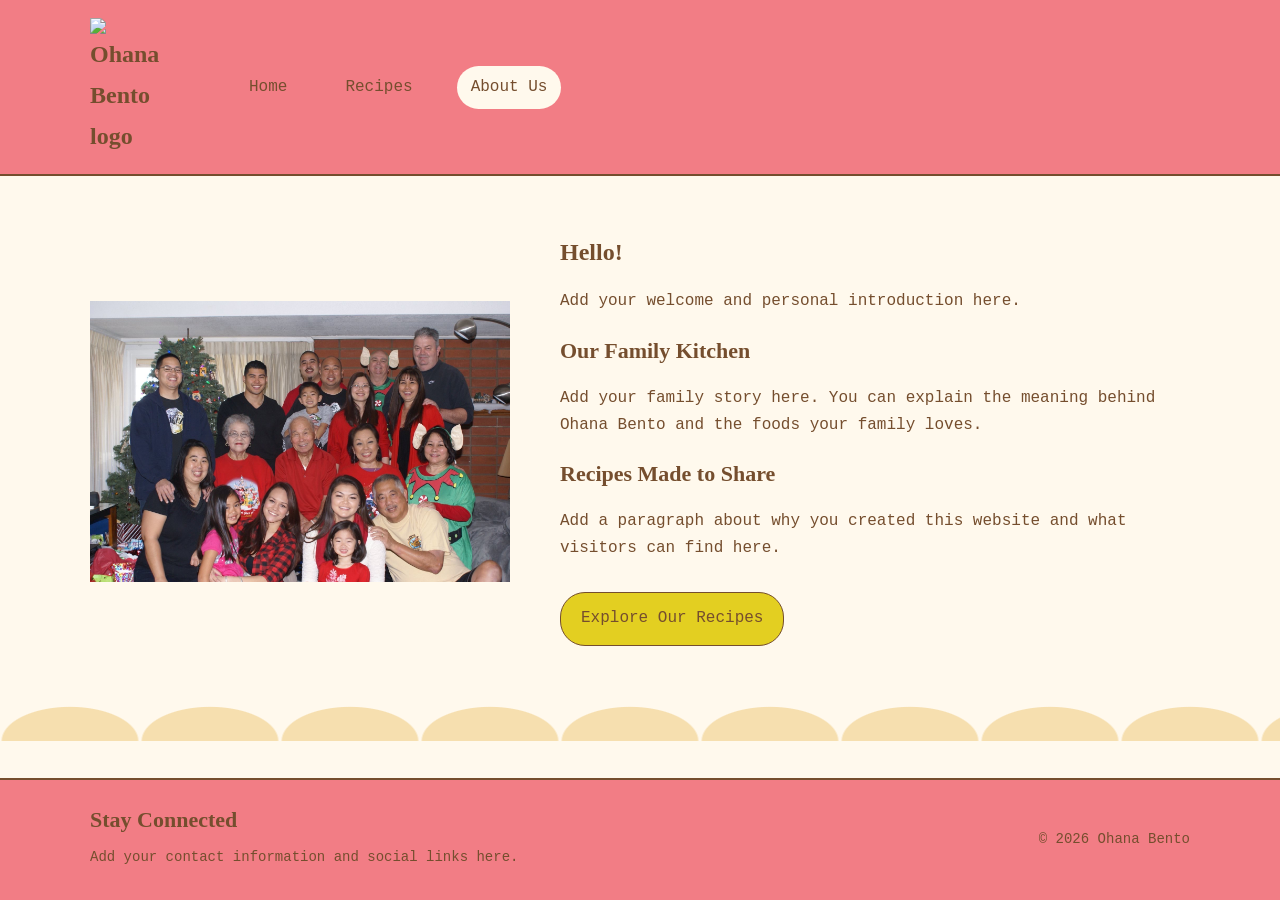
==== about.html @ c1be3a80 "Added all html and css files for first draft." ====
<!DOCTYPE html>
<html lang="en">
<head>
  <meta charset="UTF-8">
  <meta name="viewport" content="width=device-width, initial-scale=1.0">

  <title>About Us | Ohana Bento</title>

  <link rel="stylesheet" href="style.css">
  <script src="script.js" defer></script>
</head>

<body>

  <!-- HEADER -->
  <header class="site-header">
    <div class="header-container">

      <a href="index.html" class="logo">
        <img src="ohana bento logo.png" alt="Ohana Bento logo" class="logo-image">
      </a>

      <nav aria-label="Main navigation">
        <a href="index.html">Home</a>
        <a href="recipes.html">Recipes</a>
        <a href="about.html" aria-current="page">About Us</a>
      </nav>

    </div>
  </header>

  <!-- MAIN CONTENT -->
  <main>

    <section class="about-layout page-container">

      <div class="image-placeholder family-image">
      <img src="ohana.JPG" alt="Family photo" class="family-photo">
      </div>

      <div class="about-text">

        <h1>Hello!</h1>

        <p>
          Add your welcome and personal introduction here.
        </p>

        <h2>Our Family Kitchen</h2>

        <p>
          Add your family story here. You can explain the meaning
          behind Ohana Bento and the foods your family loves.
        </p>

        <h2>Recipes Made to Share</h2>

        <p>
          Add a paragraph about why you created this website
          and what visitors can find here.
        </p>

        <a href="recipes.html" class="button-link">
          Explore Our Recipes
        </a>

      </div>

    </section>

    <div class="wave-divider" aria-hidden="true"></div>

  </main>

  <!-- FOOTER -->
  <footer class="site-footer">
    <div class="footer-container">

      <div>
        <h2>Stay Connected</h2>
        <p>Add your contact information and social links here.</p>
      </div>

      <p>
        &copy; <span class="year">2026</span> Ohana Bento
      </p>

    </div>
  </footer>

</body>
</html>
---- style.css ----
/* =========================
   BASIC PAGE STYLES
========================= */

* {
  box-sizing: border-box;
}

html {
  scroll-padding-top: 24px;
}

body {
  margin: 0;

  /* Keeps the footer at the bottom on short pages */
  min-height: 100vh;
  display: flex;
  flex-direction: column;

  background-color: #fff9ed;
  color: #754e2e;

  font-family: "Source Code Variable", "Courier New", monospace;
  font-size: 16px;
  line-height: 1.7;
}

main {
  flex: 1;
}

.page-container {
  width: 90%;
  max-width: 1100px;
  margin: 0 auto;
}

h1 {
  font-family: "Sketchnote", "Comic Sans MS", cursive;
  font-size: 24px;
  line-height: 1.3;
}

h2,
h3,
h4 {
  font-family: "Marker Felt", "Comic Sans MS", cursive;
  line-height: 1.4;
}

h2 {
  font-size: 22px;
}

h3 {
  font-size: 20px;
}

h4 {
  font-size: 17px;
  margin-bottom: 10px;
}

p {
  margin-bottom: 20px;
}

a {
  color: #006b42;
  text-underline-offset: 4px;
}

a:hover {
  color: #754e2e;
}

a:focus-visible,
select:focus-visible {
  outline: 3px solid #006b42;
  outline-offset: 5px;
}

img {
  display: block;
  max-width: 100%;
}

/* =========================
   HEADER AND NAVIGATION
========================= */

.site-header {
  background-color: #f27d85;
  border-bottom: 2px solid #754e2e;
}

.header-container {
  width: 90%;
  max-width: 1100px;
  min-height: 95px;
  margin: 0 auto;
  padding: 18px 0;

  display: flex;
  align-items: center;
  gap: 60px;
}

.logo {
  flex-shrink: 0;

  color: #754e2e;
  font-family: "Sketchnote", "Comic Sans MS", cursive;
  font-size: 24px;
  font-weight: bold;
  text-decoration: none;
}

/* Use this if you replace the logo text with an image */
.logo img {
  width: 85px;
  height: auto;
}

nav {
  display: flex;
  align-items: center;
  gap: 30px;
}

nav a {
  padding: 8px 14px;
  border-radius: 24px;

  color: #754e2e;
  text-decoration: none;
  white-space: nowrap;
}

nav a:hover,
nav a[aria-current="page"] {
  background-color: #fff9ed;
}

/* =========================
   IMAGE PLACEHOLDERS
========================= */

.image-placeholder {
  display: flex;
  align-items: center;
  justify-content: center;
}

/* These classes also work on your real images */
.hero-image,
.card-image,
.sidebar-image,
.recipe-main-image,
.family-image {
  width: 100%;
  object-fit: cover;
  border-radius: 20px;
}

.image-caption {
  margin-top: 12px;
  font-size: 14px;
  text-align: center;
}

/* =========================
   HOME PAGE
========================= */

.home-intro {
  padding-top: 35px;
  padding-bottom: 25px;
  text-align: center;
}

.hero-image {
  max-width: 900px;
  height: 320px;
  margin: 30px auto 0;
}

.featured-section {
  padding: 25px 0 50px;
  background-color: #f6dfaf;
}

.featured-section > .page-container > h2,
.featured-section > .page-container > p {
  text-align: center;
}

.recipe-grid {
  display: grid;
  grid-template-columns: repeat(3, 1fr);
  gap: 25px;
  margin-top: 30px;
}

.recipe-card {
  padding: 18px;
  border-radius: 20px;
  background-color: #fff9ed;
}

.card-image {
  height: 180px;
}

.recipe-card p {
  font-size: 14px;
}

/* =========================
   CURVED SECTION DIVIDER
========================= */

.wave-divider {
  height: 35px;

  background:
    radial-gradient(
      ellipse at 50% 100%,
      #f6dfaf 68%,
      transparent 70%
    );

  background-size: 140px 35px;
  background-repeat: repeat-x;
}

/* =========================
   RECIPES PAGE
========================= */

.recipes-page {
  padding-top: 30px;
  padding-bottom: 50px;
}

.page-intro {
  text-align: center;
}

.category-menu {
  display: flex;
  align-items: center;
  justify-content: center;
  flex-wrap: wrap;
  gap: 12px;

  margin: 25px 0 35px;
}

.category-menu select {
  padding: 10px 14px;
  border: 1px solid #754e2e;
  border-radius: 8px;

  background-color: #fff9ed;
  color: #754e2e;
  font: inherit;
}

.recipes-layout {
  display: grid;
  grid-template-columns: 230px 1fr;
  gap: 35px;
  align-items: start;
}

.recipe-sidebar {
  padding: 20px;
  border-radius: 20px;
  background-color: #f6dfaf;
}

.recipe-sidebar > h2 {
  margin-top: 0;
}

.sidebar-item {
  margin-top: 25px;
}

.sidebar-image {
  height: 170px;
}

.sidebar-item h3 {
  text-align: center;
}

.recipe-content {
  min-width: 0;
  padding: 25px;
  border: 1px solid #754e2e;
  border-radius: 20px;
  background-color: #ffffff;
}

.recipe-category + .recipe-category {
  margin-top: 40px;
  padding-top: 20px;
  border-top: 1px solid #d8c8b3;
}

.recipe-main-image {
  height: 280px;
}

.recipe-details li {
  margin-bottom: 10px;
}

/* =========================
   ABOUT PAGE
========================= */

.about-layout {
  display: grid;
  grid-template-columns: 1fr 1.5fr;
  align-items: center;
  gap: 50px;

  padding-top: 55px;
  padding-bottom: 55px;
}

.family-image {
  height: 420px;
}

.about-text h1 {
  margin-top: 0;
}

.button-link {
  display: inline-block;
  margin-top: 10px;
  padding: 12px 20px;
  border: 1px solid #754e2e;
  border-radius: 25px;

  background-color: #e3cf21;
  color: #754e2e;
  text-decoration: none;
}

.button-link:hover {
  background-color: #f27d85;
}

/* =========================
   FOOTER
========================= */

.site-footer {
  padding: 25px 0;
  border-top: 2px solid #754e2e;
  background-color: #f27d85;
}

.footer-container {
  width: 90%;
  max-width: 1100px;
  margin: 0 auto;

  display: flex;
  justify-content: space-between;
  align-items: center;
  gap: 25px;
  flex-wrap: wrap;
}

.site-footer h2 {
  margin-top: 0;
  margin-bottom: 10px;
}

.site-footer p {
  margin: 5px 0;
  font-size: 14px;
}

/* =========================
   SMALLER SCREENS
========================= */

@media (max-width: 750px) {
  .header-container {
    flex-wrap: wrap;
    gap: 15px;
  }

  nav {
    gap: 8px;
    flex-wrap: wrap;
  }

  nav a {
    padding: 6px 10px;
    font-size: 14px;
  }

  .recipe-grid,
  .recipes-layout,
  .about-layout {
    grid-template-columns: 1fr;
  }

  .hero-image {
    height: 240px;
  }

  .family-image {
    height: 300px;
  }

  .about-layout {
    gap: 25px;
    padding-top: 30px;
    padding-bottom: 30px;
  }

  .recipe-main-image {
    height: 220px;
  }

  .footer-container {
    align-items: flex-start;
    flex-direction: column;
  }
}
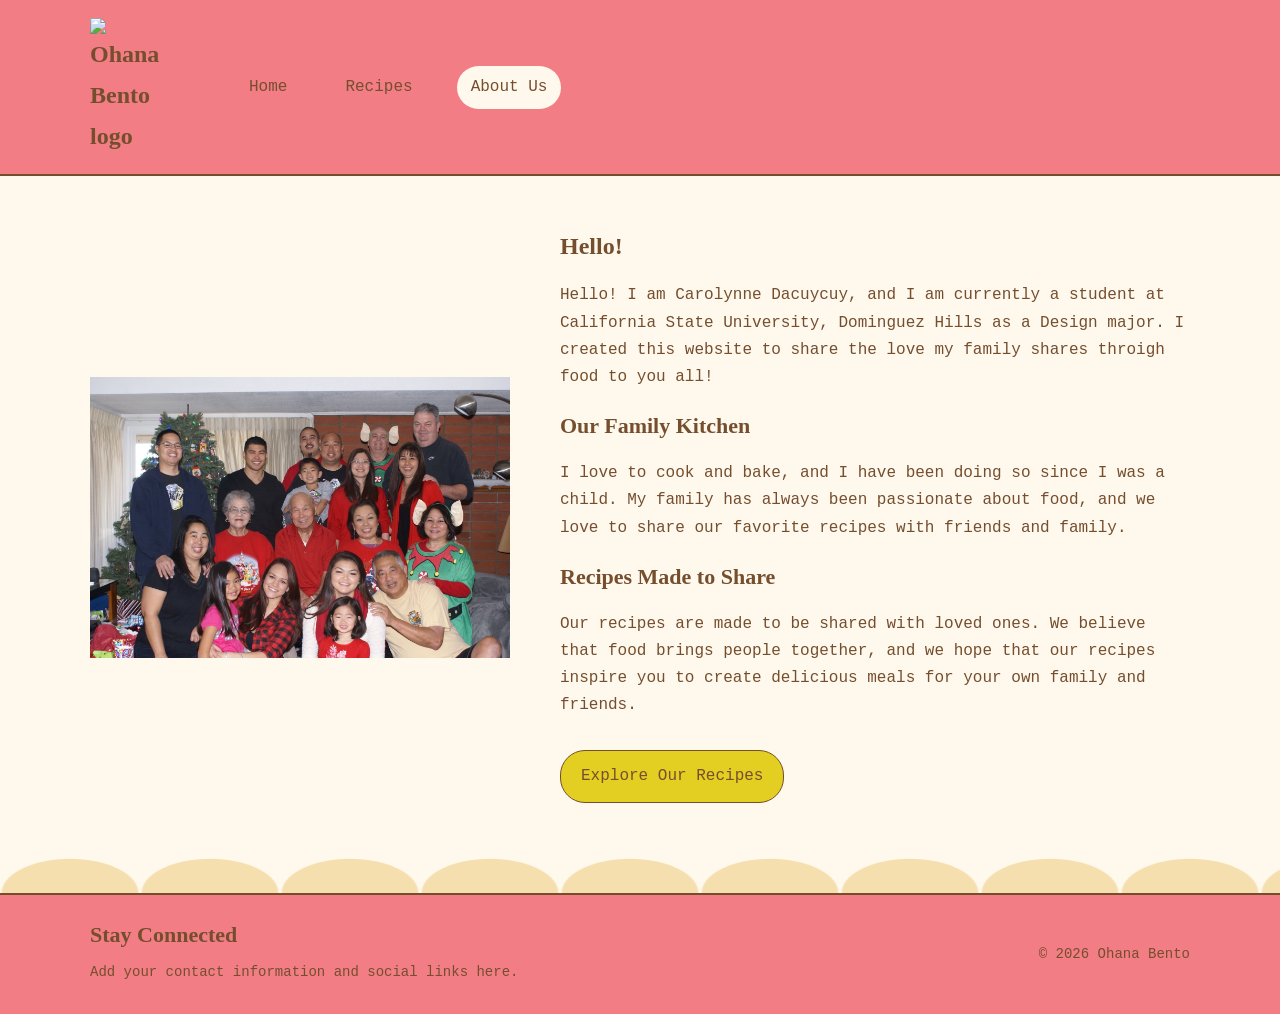
==== commit 73c79cfb: "Added some adjustments to pages" ====
--- a/about.html
+++ b/about.html
@@ -43,21 +43,19 @@
         <h1>Hello!</h1>
 
         <p>
-          Add your welcome and personal introduction here.
+          Hello! I am Carolynne Dacuycuy, and I am currently a student at California State University, Dominguez Hills as a Design major. I created this website to share the love my family shares throigh food to you all!
         </p>
 
         <h2>Our Family Kitchen</h2>
 
         <p>
-          Add your family story here. You can explain the meaning
-          behind Ohana Bento and the foods your family loves.
+          I love to cook and bake, and I have been doing so since I was a child. My family has always been passionate about food, and we love to share our favorite recipes with friends and family. 
         </p>
 
         <h2>Recipes Made to Share</h2>
 
         <p>
-          Add a paragraph about why you created this website
-          and what visitors can find here.
+            Our recipes are made to be shared with loved ones. We believe that food brings people together, and we hope that our recipes inspire you to create delicious meals for your own family and friends. 
         </p>
 
         <a href="recipes.html" class="button-link">
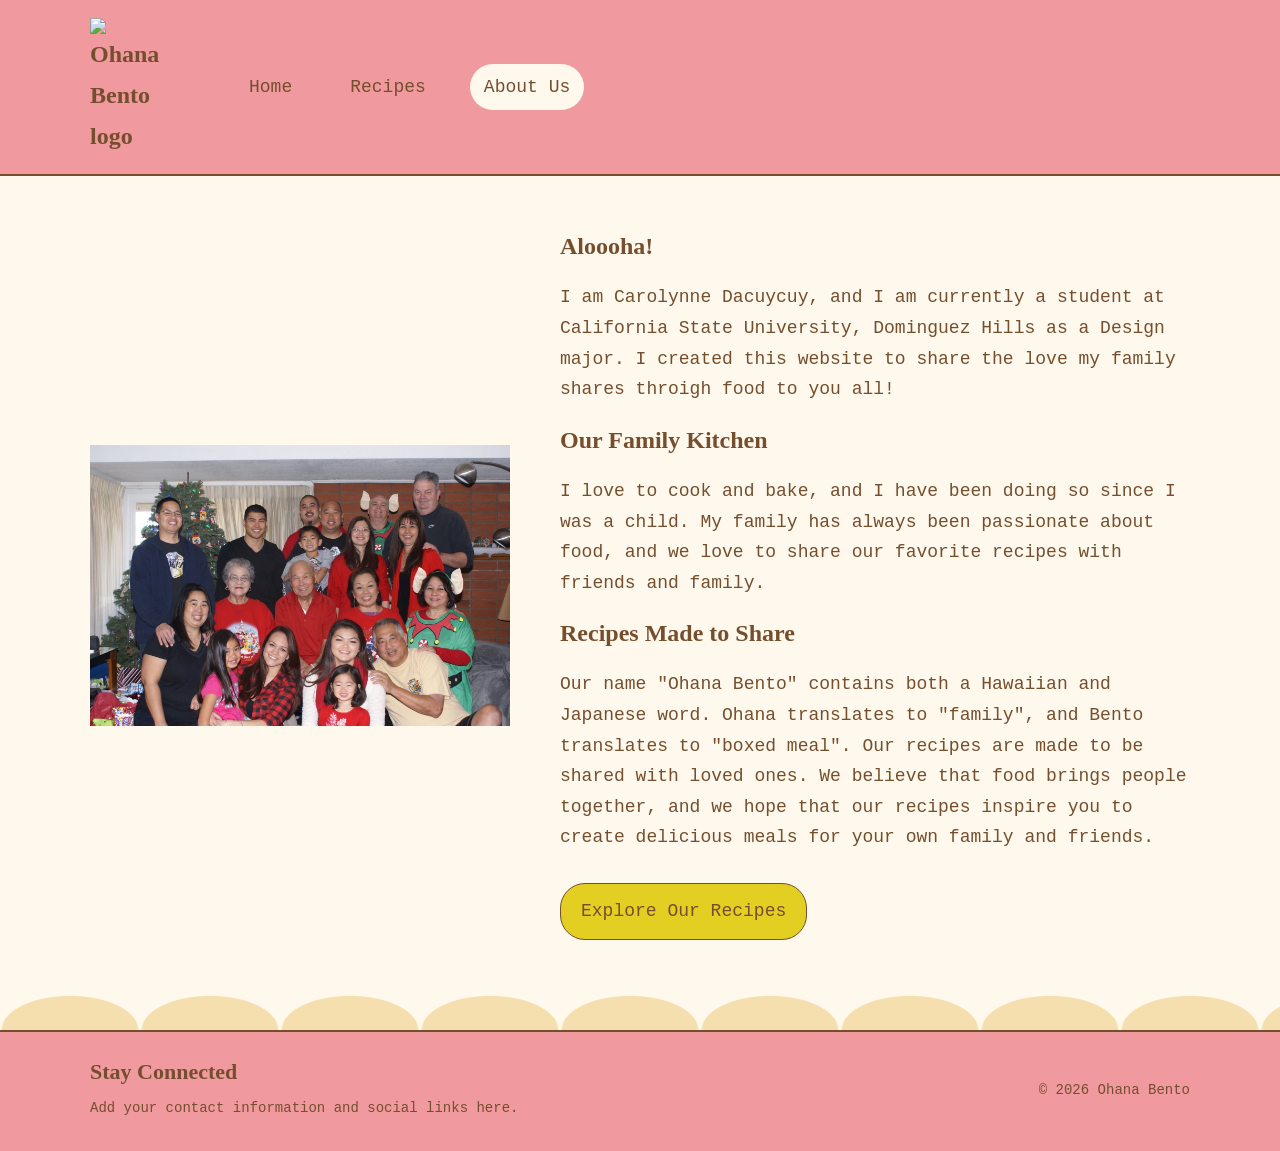
==== commit a3a27830: "added adjustments to second draft." ====
--- a/about.html
+++ b/about.html
@@ -40,22 +40,22 @@
 
       <div class="about-text">
 
-        <h1>Hello!</h1>
+        <h1>Aloooha!</h1>
 
         <p>
-          Hello! I am Carolynne Dacuycuy, and I am currently a student at California State University, Dominguez Hills as a Design major. I created this website to share the love my family shares throigh food to you all!
+          I am Carolynne Dacuycuy, and I am currently a student at California State University, Dominguez Hills as a Design major. I created this website to share the love my family shares throigh food to you all!
         </p>
 
-        <h2>Our Family Kitchen</h2>
+        <h1>Our Family Kitchen</h1>
 
         <p>
           I love to cook and bake, and I have been doing so since I was a child. My family has always been passionate about food, and we love to share our favorite recipes with friends and family. 
         </p>
 
-        <h2>Recipes Made to Share</h2>
+        <h1>Recipes Made to Share</h1>
 
         <p>
-            Our recipes are made to be shared with loved ones. We believe that food brings people together, and we hope that our recipes inspire you to create delicious meals for your own family and friends. 
+            Our name "Ohana Bento" contains both a Hawaiian and Japanese word. Ohana translates to "family", and Bento translates to "boxed meal". Our recipes are made to be shared with loved ones. We believe that food brings people together, and we hope that our recipes inspire you to create delicious meals for your own family and friends. 
         </p>
 
         <a href="recipes.html" class="button-link">
--- a/style.css
+++ b/style.css
@@ -22,7 +22,7 @@
   color: #754e2e;
 
   font-family: "Source Code Variable", "Courier New", monospace;
-  font-size: 16px;
+  font-size: 18px;
   line-height: 1.7;
 }
 
@@ -91,7 +91,7 @@
 ========================= */
 
 .site-header {
-  background-color: #f27d85;
+  background-color: #f0999f;
   border-bottom: 2px solid #754e2e;
 }
 
@@ -364,7 +364,7 @@
 .site-footer {
   padding: 25px 0;
   border-top: 2px solid #754e2e;
-  background-color: #f27d85;
+  background-color: #f0999f;
 }
 
 .footer-container {
@@ -420,7 +420,7 @@
   }
 
   .family-image {
-    height: 300px;
+    height: 350px;
   }
 
   .about-layout {
@@ -439,3 +439,27 @@
   }
 }
 
+/* Ingredient checklist */
+.ingredient-checklist label {
+  display: flex;
+  align-items: baseline;
+  gap: 12px;
+
+  margin-bottom: 12px;
+  cursor: pointer;
+}
+
+.ingredient-checklist input {
+  accent-color: #006b42;
+}
+
+.ingredient-checklist input:focus-visible {
+  outline: 2px solid #006b42;
+  outline-offset: 3px;
+}
+
+.ingredient-progress {
+  color: #006b42;
+  font-size: 14px;
+}
+
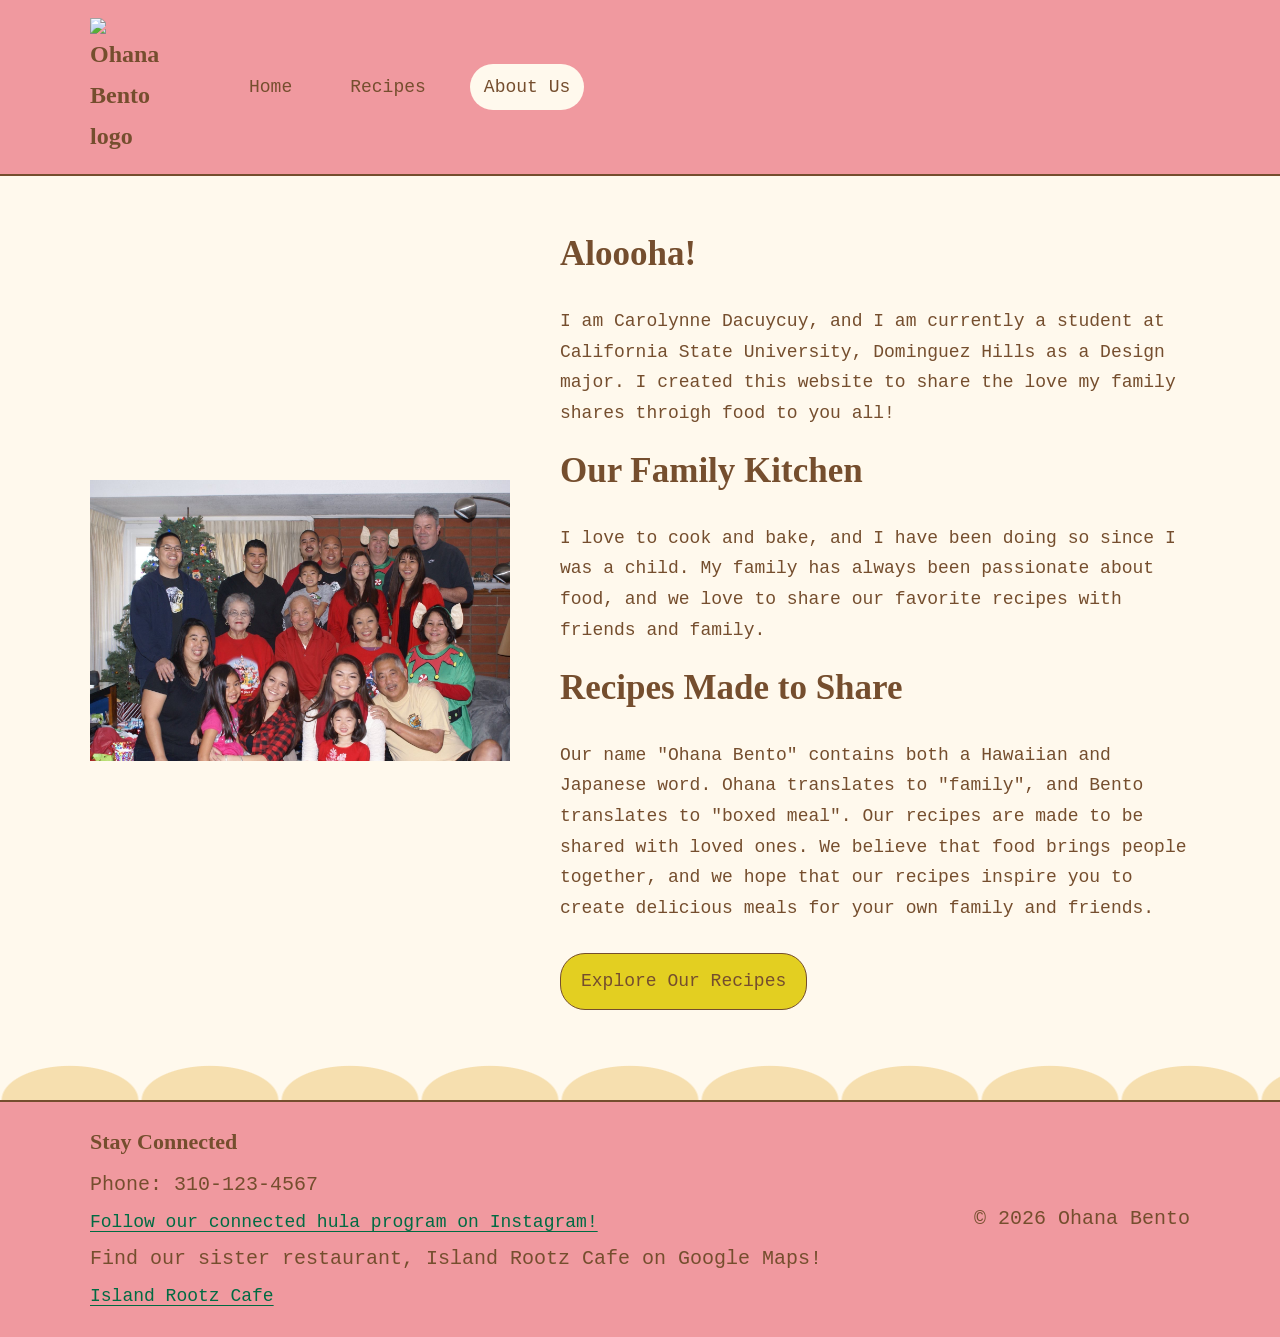
==== commit e2481eb0: "final edits" ====
--- a/about.html
+++ b/about.html
@@ -76,7 +76,10 @@
 
       <div>
         <h2>Stay Connected</h2>
-        <p>Add your contact information and social links here.</p>
+        <p>Phone: 310-123-4567</p>
+        <a href="https://www.instagram.com/halauhulaokahealani?utm_source=ig_web_button_share_sheet&srtk=ZDNlZDc0MzIxNw==" target="_blank" rel="noopener noreferrer">Follow our connected hula program on Instagram!</a>
+        <p>Find our sister restaurant, Island Rootz Cafe on Google Maps!</p>
+        <a href="https://maps.app.goo.gl/RvGWaU9PjPsphT1C7" target="_blank" rel="noopener noreferrer">Island Rootz Cafe</a>
       </div>
 
       <p>
--- a/style.css
+++ b/style.css
@@ -38,7 +38,7 @@
 
 h1 {
   font-family: "Sketchnote", "Comic Sans MS", cursive;
-  font-size: 24px;
+  font-size: 35px;
   line-height: 1.3;
 }
 
@@ -248,16 +248,6 @@
   text-align: center;
 }
 
-.category-menu {
-  display: flex;
-  align-items: center;
-  justify-content: center;
-  flex-wrap: wrap;
-  gap: 12px;
-
-  margin: 25px 0 35px;
-}
-
 .category-menu select {
   padding: 10px 14px;
   border: 1px solid #754e2e;
@@ -386,7 +376,7 @@
 
 .site-footer p {
   margin: 5px 0;
-  font-size: 14px;
+  font-size: 20px;
 }
 
 /* =========================
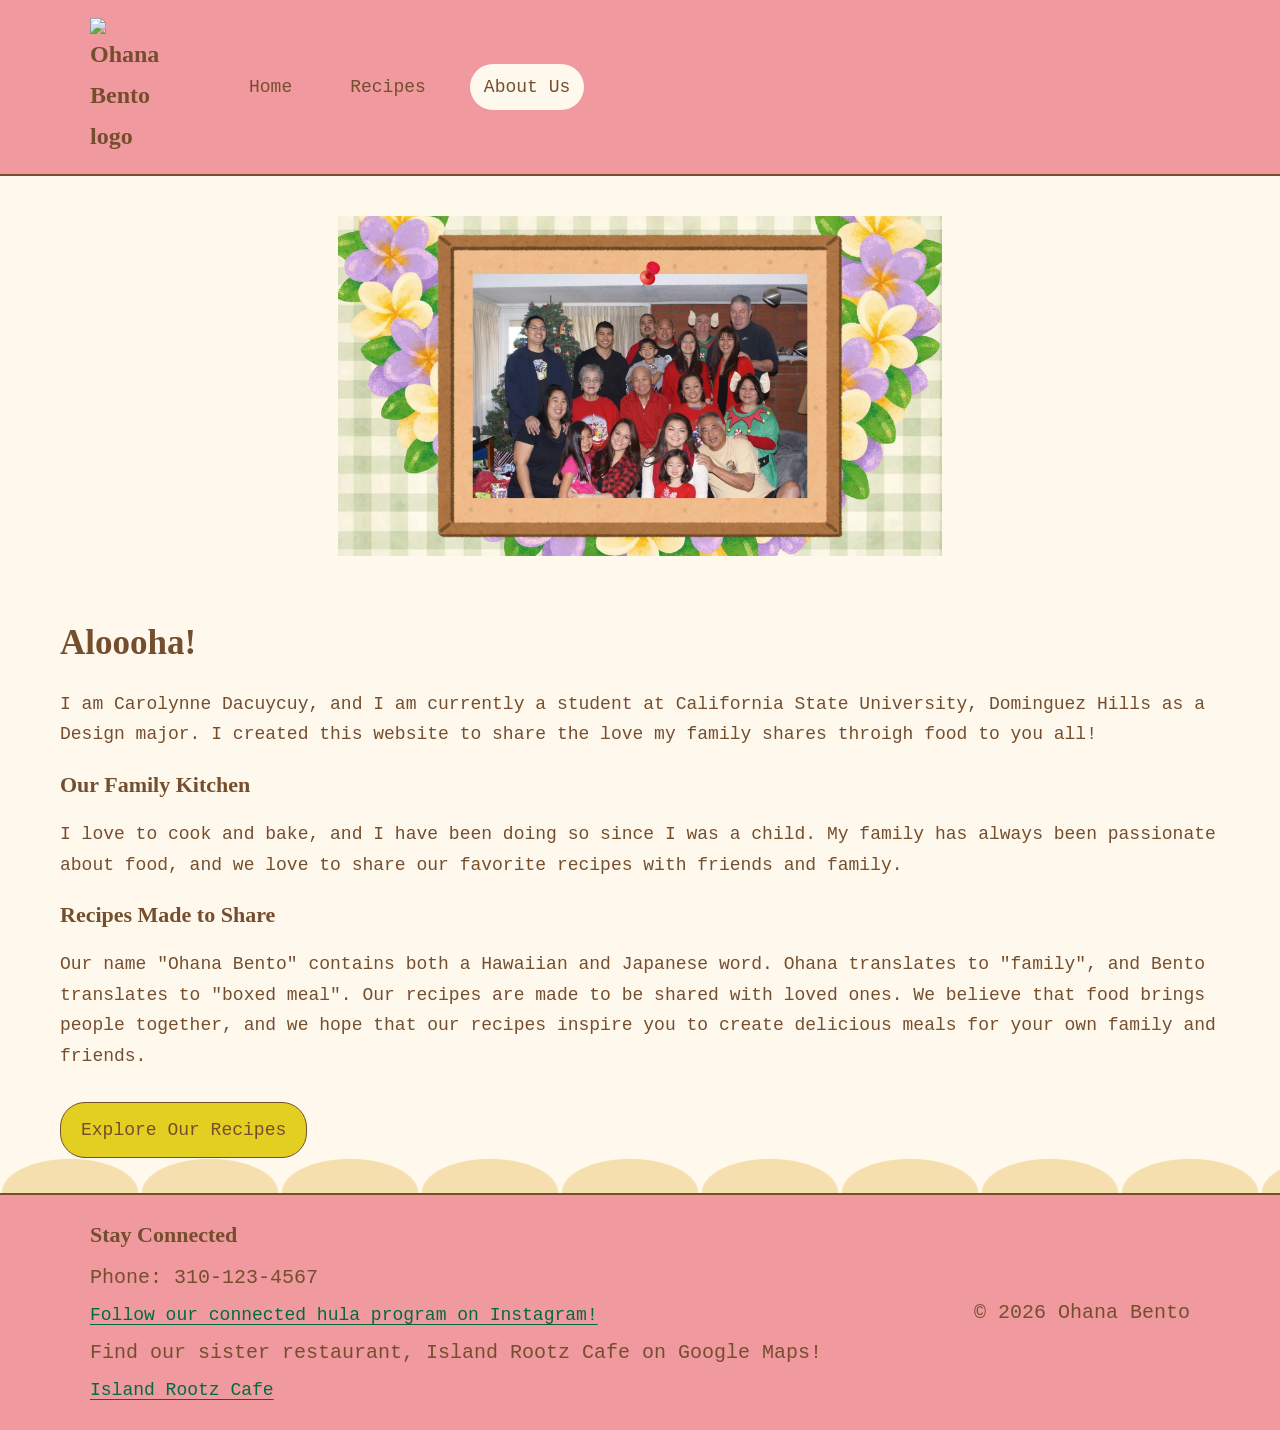
==== commit 0663e3be: "made more final edits" ====
--- a/about.html
+++ b/about.html
@@ -32,11 +32,10 @@
   <!-- MAIN CONTENT -->
   <main>
 
-    <section class="about-layout page-container">
+      <div class="image-placeholder family-image">
+        <img src="ohana.JPG" alt="Family photo" class="family-photo">
+      </div>
 
-      <div class="image-placeholder family-image">
-      <img src="ohana.JPG" alt="Family photo" class="family-photo">
-      </div>
 
       <div class="about-text">
 
@@ -46,13 +45,13 @@
           I am Carolynne Dacuycuy, and I am currently a student at California State University, Dominguez Hills as a Design major. I created this website to share the love my family shares throigh food to you all!
         </p>
 
-        <h1>Our Family Kitchen</h1>
+        <h2>Our Family Kitchen</h2>
 
         <p>
           I love to cook and bake, and I have been doing so since I was a child. My family has always been passionate about food, and we love to share our favorite recipes with friends and family. 
         </p>
 
-        <h1>Recipes Made to Share</h1>
+        <h2>Recipes Made to Share</h2>
 
         <p>
             Our name "Ohana Bento" contains both a Hawaiian and Japanese word. Ohana translates to "family", and Bento translates to "boxed meal". Our recipes are made to be shared with loved ones. We believe that food brings people together, and we hope that our recipes inspire you to create delicious meals for your own family and friends. 
@@ -64,7 +63,6 @@
 
       </div>
 
-    </section>
 
     <div class="wave-divider" aria-hidden="true"></div>
 
--- a/style.css
+++ b/style.css
@@ -315,20 +315,23 @@
 
 .about-layout {
   display: grid;
-  grid-template-columns: 1fr 1.5fr;
   align-items: center;
   gap: 50px;
 
   padding-top: 55px;
   padding-bottom: 55px;
-}
-
-.family-image {
+
+}
+
+.family-photo {
   height: 420px;
-}
-
-.about-text h1 {
+  padding: 40px;
+}
+
+.about-text {
   margin-top: 0;
+  padding-left: 60px;
+  padding-right: 60px;
 }
 
 .button-link {
